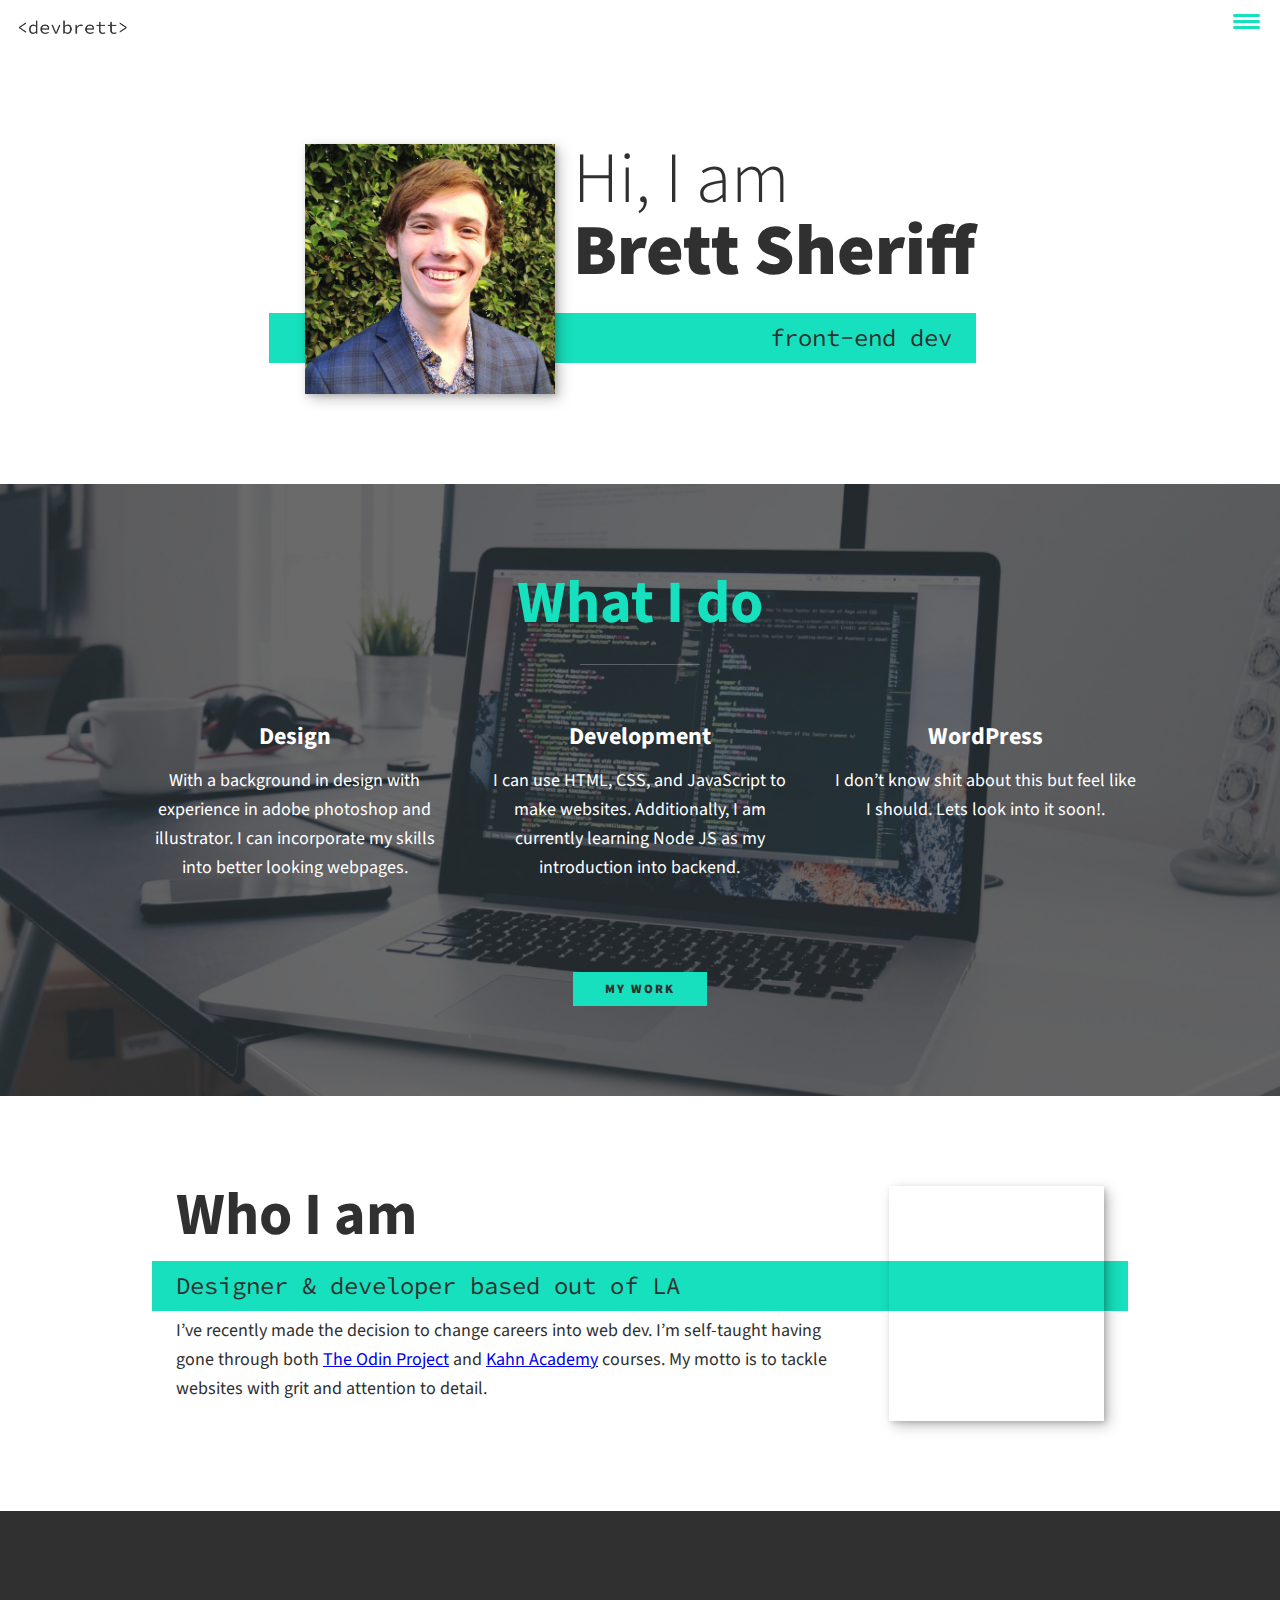
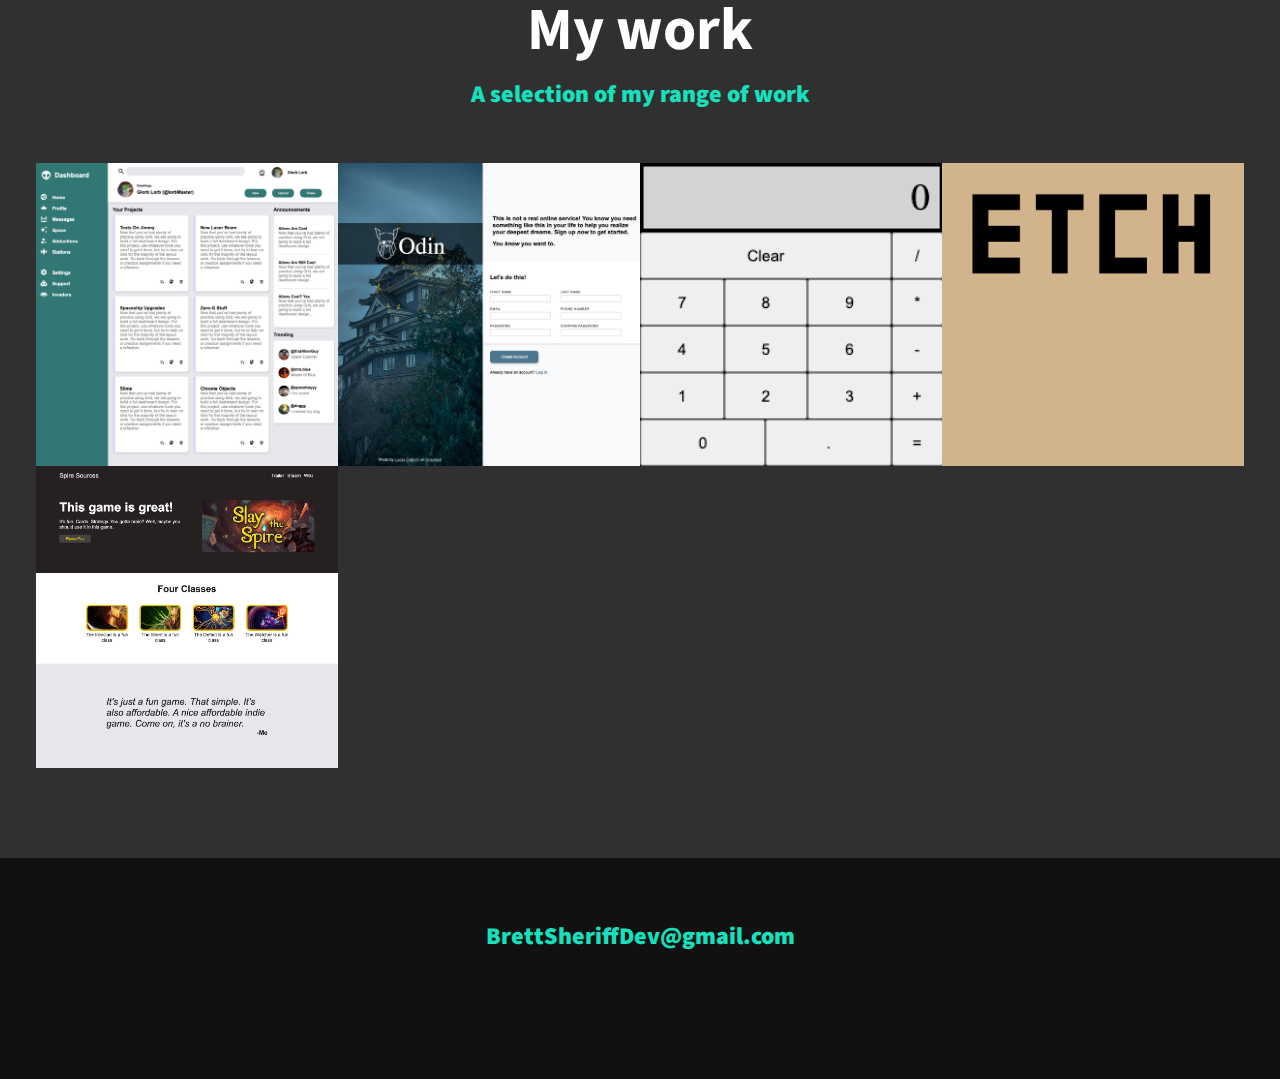
==== index.html @ 9af57838 "Add and link resume" ====
<!DOCTYPE html>
<html lang="en">
<head>
    <meta charset="UTF-8">
    <meta http-equiv="X-UA-Compatible" content="IE=edge">
    <meta name="viewport" content="width=device-width, initial-scale=1.0">
    <title>Brett Sheriff - Web Developer</title>
    <link rel="stylesheet" 
    href="https://cdnjs.cloudflare.com/ajax/libs/normalize/7.0.0/normalize.min.css">
    <link rel="stylesheet" href="css/style.css">
    <script src="https://kit.fontawesome.com/a204ddfa60.js" crossorigin="anonymous"></script>

    <!-- Update these with your own fonts -->
    <link href="https://fonts.googleapis.com/css?family=Source+Code+Pro:400,900|Source+Sans+Pro:300,900&display=swap" rel="stylesheet">



</head>
<body>
    <header>
        <div class="logo">
            <a href = "index.html" class="logo__link"><img src="img/brett-logo.png" alt=""></a>
        </div>
        <button class="nav-toggle" aria-label="toggle navigation">
            <span class="hamburger"></span>
        </button>
        <nav class="nav">
            <ul class="nav__list">
                <li class="nav__item"><a href="#home" class="nav__link">Home</a></li>
                <li class="nav__item"><a href="#services" class="nav__link">My Services</a></li>
                <li class="nav__item"><a href="#about" class="nav__link">About me</a></li>
                <li class="nav__item"><a href="#work" class="nav__link">My Work</a></li>
            </ul>
        </nav>
    </header>

    <!-- Introduction -->
    <section class="intro" id="home">
        <h1 class="section__title section__title--intro">
            Hi, I am <strong>Brett Sheriff</strong>
        </h1>
        <p class="section__subtitle section__subtitle--intro">front-end dev</p> 
        <img src="img/dev-brett-03.jpg" alt="" class="intro__img">
    </section>

    <!-- My Services -->
    <section class="my-services" id="services">
        <h2 class="section__title section__title--services">What I do</h2>
        <div class="services">
            <div class="service">
                <h3>Design</h3>
                <p>With a background in design with experience in adobe photoshop and illustrator. I can incorporate my skills into better looking webpages.</p>
            </div> <!-- / service -->

            <div class="service">
                <h3>Development</h3>
                <p>I can use HTML, CSS, and JavaScript to make websites. Additionally, I am currently learning Node JS as my introduction into backend.</p>
            </div> <!-- / service -->

            <div class="service">
                <h3>WordPress</h3>
                <p>I don’t know shit about this but feel like I should. Lets look into it soon!.</p>
            </div> <!-- / service -->
        </div> <!-- / services -->

        <a href="#work" class="btn">My Work</a>
    </section>


    <!-- About me -->
    <section class="about-me" id="about">
        <h2 class="section__title section__title--about">Who I am</h2>
        <p class="section__subtitle section__subtitle--about">Designer & developer based out of LA</p>

        <div class="about-me__body">
            <p>I’ve recently made the decision to change careers into web dev. I’m self-taught having gone through both <a href="https://www.theodinproject.com/">The Odin Project</a> and <a href="https://www.khanacademy.org/computing/computer-programming">Kahn Academy</a> courses. My motto is to tackle websites with grit and attention to detail.  </p>
        </div>

        <img src="img/palm-trees.jpg" alt="" class="about-me__img">
    </section>

    <!-- My Work -->
    <section class="my-work" id="work">
        <h2 class="section__title section__title--work">My work</h2>
        <p class="section__subtitle section__subtitle--work">A selection of my range of work</p>

        <div class="portfolio">
            <!-- Portfolio Item 01 -->
            <a href="portfolio-admin-dashboard.html" class="portfolio__item">
                <img src="img/portfolio-admin-dashboard.png" alt="" class="portfolio__img">
            </a>

            <!-- Portfolio Item 02 -->
            <a href="portfolio-sign-up-form.html" class="portfolio__item">
                <img src="img/portfolio-sign-up-form.png" alt="" class="portfolio__img">
            </a>
            
            <!-- Portfolio Item 03 -->
            <a href="portfolio-calculator.html" class="portfolio__item">
                <img src="img/portfolio-calculator.png" alt="" class="portfolio__img">
            </a>

            <!-- Portfolio Item 04 -->
            <a href="portfolio-etch-a-sketch.html" class="portfolio__item">
                <img src="img/portfolio-etch-a-sketch-zoom.png" alt="" class="portfolio__img">
            </a>

            <!-- Portfolio Item 05 -->
            <a href="portfolio-landing-page.html" class="portfolio__item">
                <img src="img/portfolio-landing-page.png" alt="" class="portfolio__img">
            </a>
        </div>
    </section>


    <!-- Footer -->
    <footer class="footer">
        <a href="mailto:BrettSheriffDev@gmail.com" class="footer__link">BrettSheriffDev@gmail.com</a>
        <ul class="social-list">
            <li class="social-list__item">
                <a class="social-list__link" href="https://github.com/Sheriffnumber222">
                    <i class="fa-brands fa-github fa-lg"></i>
                </a>
            </li>
            <li class="social-list__item">
                <a class="social-list__link" href="https://www.linkedin.com/in/brett-sheriff-148b32114">
                    <i class="fa-brands fa-linkedin fa-lg"></i>
                </a>
            </li>
            <li class="social-list__item">
                <a class="social-list__link" href="https://drive.google.com/file/d/1XIh-nMYDtn7t-5wUYP2WFD90_x7XEndJ/view?usp=sharing">
                    <i class="fa-solid fa-file fa-lg"></i>
                </a>
            </li>
        </ul>
    </footer>


  <script src="java/script.js"></script>
</body>
</html>
---- css/style.css ----
*,
*::before,
*::after {
    box-sizing: border-box;
}

:root {
    --ff-primary: 'Source Sans Pro', sans-serif;
    --ff-secondary: 'Source Code Pro', monospace;

    --fw-reg: 300;
    --fw-bold: 900;

    --clr-light: #fff;
    --clr-dark: #303030;
    --clr-accent: #16e0bd;

    --fs-h1: 3rem;
    --fs-h2: 2.25rem;
    --fs-h3: 1.25rem;
    --fs-body: 1rem;

    --bs: 0.25em 0.25em 0.75em rgba(0,0,0,.25),
          0.125em 0.125em 0.25em rgba(0,0,0,.15);
}

@media (min-width: 800px) {
    :root {
        --fs-h1: 4.5rem;
        --fs-h2: 3.75rem;
        --fs-h3: 1.5rem;
        --fs-body: 1.125rem;
    }
}

/* General styles */

html {
    scroll-behavior: smooth;
}

body {
    background: var(--clr-light);
    color: var(--clr-dark);
    margin: 0;
    font-family: var(--ff-primary);
    font-size: var(--fs-body);
    line-height: 1.6;
}

section {
    padding: 5em 2em;
}

img {
    display: block;
    max-width: 100%;
}

strong { font-weight: var(--fw-bold )}

:focus-visible {
    outline: 3px solid var(--clr-accent);
    outline-offset: 3px;
}

/* Buttons */

.btn {
    display: inline-block;
    padding: .5em 2.5em;
    background: var(--clr-accent);
    color: var(--clr-dark);
    text-decoration: none;
    cursor: pointer;
    font-size: .8rem;
    text-transform: uppercase;
    letter-spacing: 2px;
    font-weight: var(--fw-bold);
    transition: transform 200ms ease-in-out;
}

.btn:hover {
    transform: scale(1.1);
}

/* Typography */
h1,
h2,
h3 {
    line-height: 1;
    margin: 0;
}

h1 { font-size: var(--fs-h1)}
h2 { font-size: var(--fs-h2)}
h3 { font-size: var(--fs-h3)}

.section__title {
    margin-bottom: .25em;
}

.section__title--intro {
    font-weight: var(--fw-reg);
}

.section__title--intro strong {
    display: block;
}

.section__subtitle {
    margin: 0;
    font-size: var(--fs-h3);
}

.section__subtitle--intro,
.section__subtitle--about {
    background: var(--clr-accent);
    padding: .25em 1em;
    font-family: var(--ff-secondary);
    margin-bottom: 1em;
}

.section__subtitle--work {
    color: var(--clr-accent);
    font-weight: var(--fw-bold);
    margin-bottom: 2em;
}

/* header */

header {
    display: flex;
    justify-content: space-between;
    padding: 1em;
}

.logo {
    max-width: 110px;
}

.nav {
    position: fixed;
    background: var(--clr-dark);
    color: var(--clr-light);
    top: 0;
    bottom: 0;
    left: 0;
    right: 0;
    z-index: 100;

    transform: translateX(100%);
    transition: transform 250ms cubic-bezier(.5, 0, .5, 1);
}

.nav__list {
    list-style: none;
    display: flex;
    height: 100%;
    flex-direction: column;
    justify-content: space-evenly;
    align-items: center;
    margin: 0;
    padding: 0;
}

.nav__link {
    color: inherit;
    font-weight: var(--fw-bold);
    font-size: var(--fs-h2);
    text-decoration: none;
}

.nav__link:hover {
    color: var(--clr-accent);
}

.nav-toggle {
    padding: .5em;
    background: transparent;
    border: 0;
    cursor: pointer;
    position: absolute;
    right: 1em;
    top: 1em;
    z-index: 1000;
}

.nav-open .nav{
    transform: translateX(0);
}

.nav-open .nav-toggle {
    position: fixed;
}

.nav-open .hamburger {
    transform: rotate(.625turn);
}

.nav-open .hamburger::before {
    transform: rotate(90deg) translateX(-6px);
}

.nav-open .hamburger::after {
    opacity: 0;
}

.hamburger {
    display: block;
    position: relative;
}

.hamburger,
.hamburger::before,
.hamburger::after {
    background: var(--clr-accent);
    width: 2em;
    height: 3px;
    border-radius: 1em;
    transition: transform 250ms ease-in-out;
}


.hamburger::before,
.hamburger::after {
    content: "";
    position: absolute;
    left: 0;
    right: 0;
}

.hamburger::before { top: 6px;}
.hamburger::after { bottom: 6px;}

/* Intro section */

.intro {
    position: relative;
}

.intro__img {
    box-shadow: var(--bs);

}

.section__subtitle--intro {
    display: inline-block;
}

@media (min-width: 600px) {
    .intro {
        display: grid;
        width: min-content;
        margin: 0 auto;
        grid-column-gap: 1em;
        grid-template-areas:
            "img title"
            "img subtitle";
        grid-template-columns: min-content max-content;
    }

    .intro__img {
        grid-area: img;
        min-width: 250px;
        position: relative;
        z-index: 2;
    }

    .section__subtitle--intro {
        align-self: start;
        grid-column: -1 / 1;
        grid-row: 2;
        text-align: right;
        position: relative;
        left: -1.5em;
        width: calc(100% + 1.5em);
    }

    /*Ensure the format works for each portfolio item. I COULD also automate this as well.*/
    .section__title--sign-up{ 
        margin-right: calc(var(--fs-body) * 11.5);
    }

    .section__title--admin{
        margin-right: var(--fs-body);
    }

    .section__title--calculator {
        margin-right: calc(var(--fs-body) * 3);
    }

    .section__title--etch {
        margin-right: calc(var(--fs-body) * 9.5)
    }

    .section__title--landing {
        margin-right: calc(var(--fs-body) * 5.5)
    }
}

/* My services section */

.my-services {
    background-color: var(--clr-dark);
    background-image: url(../img/services-bg.jpg);
    background-size: cover;
    /* background-blend-mode: multiply; */
    color: var(--clr-light); 
    text-align: center;
}

.section__title--services {
    color: var(--clr-accent);
    position: relative;
}

.section__title--services::after {
    content: "";
    display: block;
    width: 2em;
    height: 1px;
    margin: 0.5em auto 1em;
    background: var(--clr-light);
    opacity: 0.25;
}

.services {
    margin-bottom: 4em;
}

.service {
    max-width: 500px;
    margin: 0 auto;
    flex: 1;
}

@media (min-width: 800px) {
    .services {
        display: flex;
        max-width: 1000px;
        margin-left: auto;
        margin-right: auto;
        gap: 2em;
    }
}


.about-me {
    max-width: 1000px;
    margin: 0 auto;
}

.about-me__img {
    box-shadow: var(--bs);
}

@media (min-width: 600px) {
    .about-me {
        display: grid;
        grid-template-columns: 1fr 215px;
        grid-template-areas:    
            "title img"
            "subtitle img"
            "text img";
        grid-column-gap: 2em;
    }

    .section__title--about {
        grid-area: title;
    }

    .section__subtitle--about {
        grid-column: 1 / -1;
        grid-row: 2;
        position: relative;
        left: -1em;
        width: calc(100% + 2em);
        padding-left: 1em;
        padding-right: calc(200px + 4em);
        align-self: start;
    }

    .about-me__img {
        grid-area: img;
        position: relative;
        z-index: 2;
    }

    .about-me__body {
        margin-top: -2em;
    }

}

/* My Work */

.my-work {
    background-color: var(--clr-dark);
    color: var(--clr-light);
    text-align: center;
}

.portfolio {
    display: grid;
    grid-template-columns: repeat(auto-fit, minmax(300px, 1fr));
    max-width: 1500px;
    margin: 0 auto;
}

.portfolio__item {
    background: var(--clr-accent);
    overflow: hidden;
}

.portfolio__img {
    width: 100%;
    height: 100%;
    object-fit: cover;
    transition: 
    transform 750ms cubic-bezier(.5, 0, .5, 1),
    opacity 250ms linear;
}

.portfolio__item:focus {
    position: relative;
    z-index: 2;
}

.portfolio__img:hover,
.portfolio__item:focus > img    {
    transform: scale(1.2);
    opacity: .5;
}

/* Footer */

.footer {
    background: #111;
    color: var(--clr-accent);
    text-align: center;
    padding: 2.5em 0;
    font-size: var(--fs-h3);
}

.footer a { 
    color: inherit;
    text-decoration: none;
}

.footer__link {
    font-weight: var(--fw-bold);
}

.footer__link:hover,
.social-list__link:hover {
    opacity: .7;
}

.footer__link:hover {
    text-decoration: underline;
}

.social-list {
    list-style: none;
    display: flex;
    justify-content: center;
    margin: 1em 0 0;
    padding: 0;
    gap: .5em;
}

.social-list__link {
    padding: .5em;
}


/* Individual portfolio item styles */

.intro--portfolio {
    padding: 3.5em 2em;
}

.portfolio-item-individual {
    padding: 0 2em 2em;
    max-width: 1000px;
    margin: 0 auto;
    margin-bottom: 2em;
}

.portfolio-item-individual p {
    max-width: 600px;
    margin-left: auto;
    margin-right: auto;
    margin-bottom: 0;
} 


.portfolio-item-preview {
    display: flex;
    max-width: 600px;
    margin-left: auto;
    margin-right: auto;
    justify-content: space-evenly;
    margin-bottom: 5em;
}

.portfolio-page-portfolio {
    max-width: 1200px;
}

/* Make the code icon bold */
.fa-code {
    -webkit-text-stroke: .5px black;
}
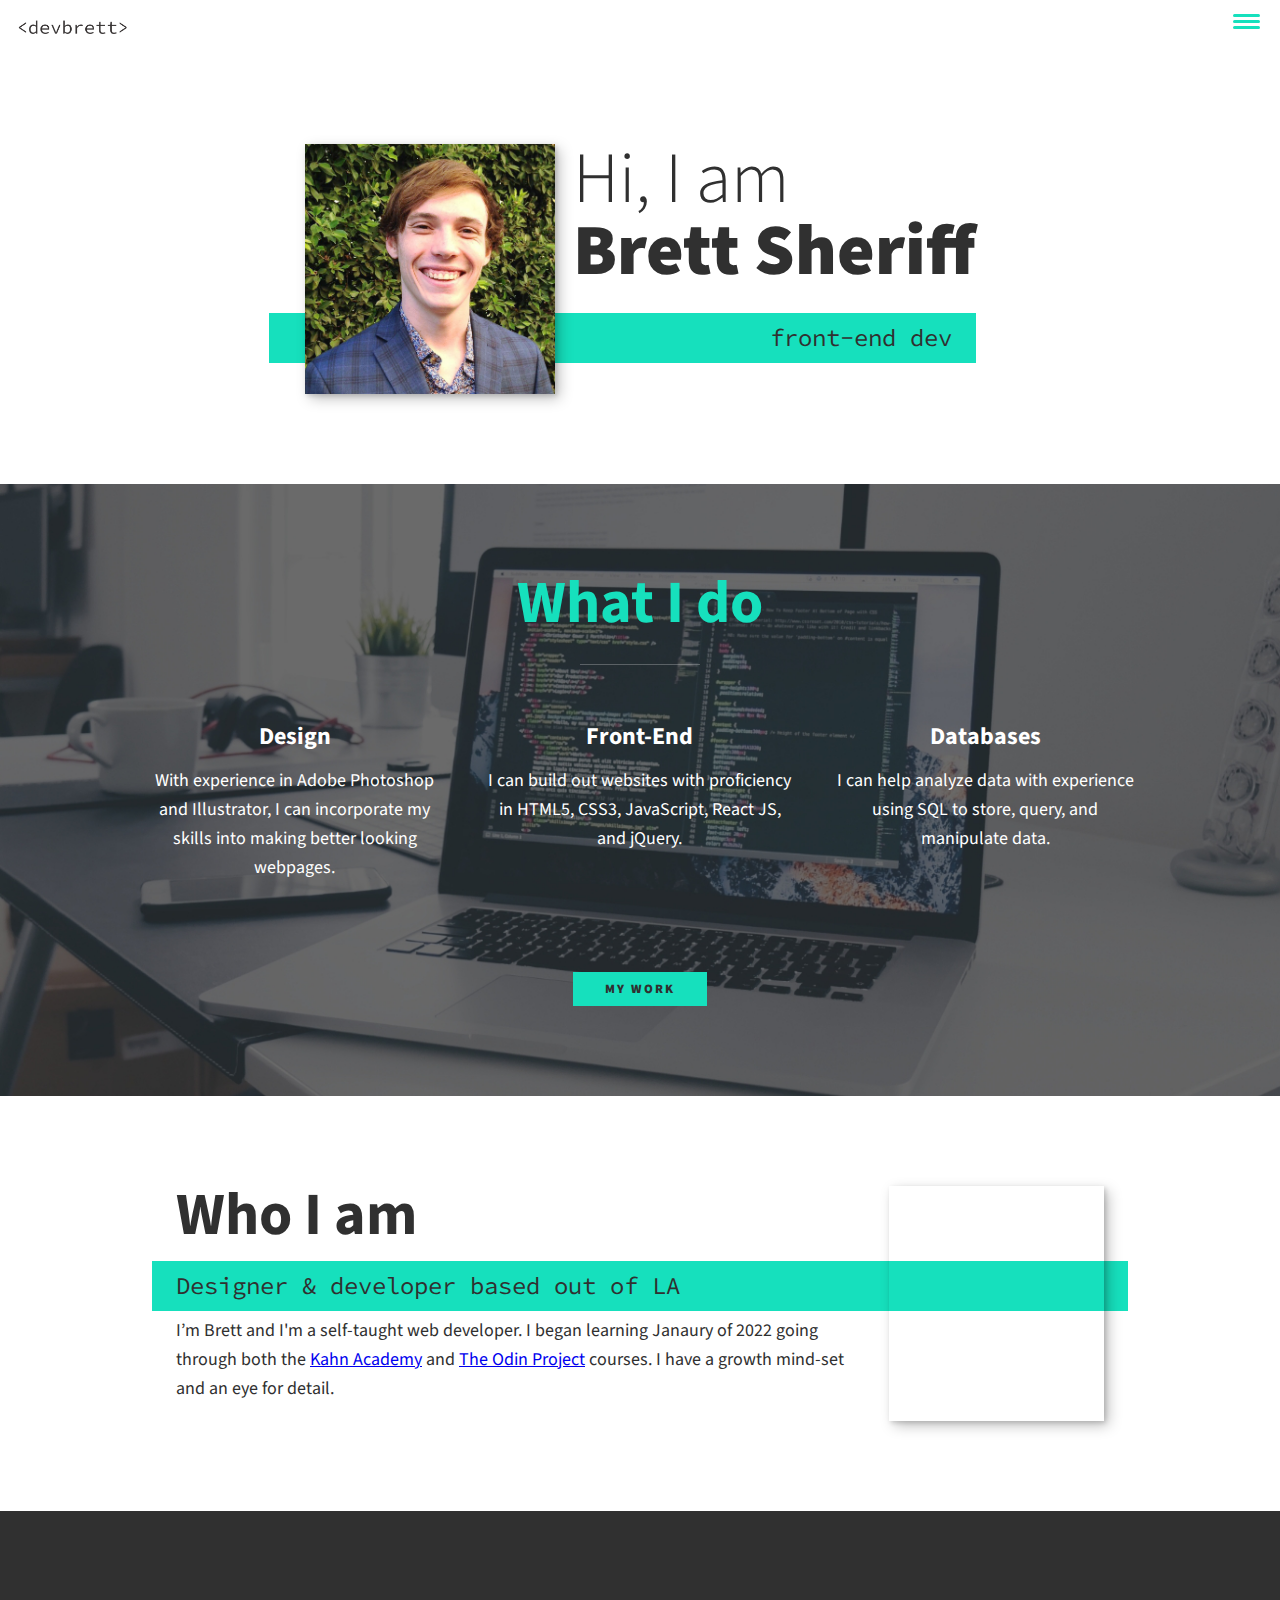
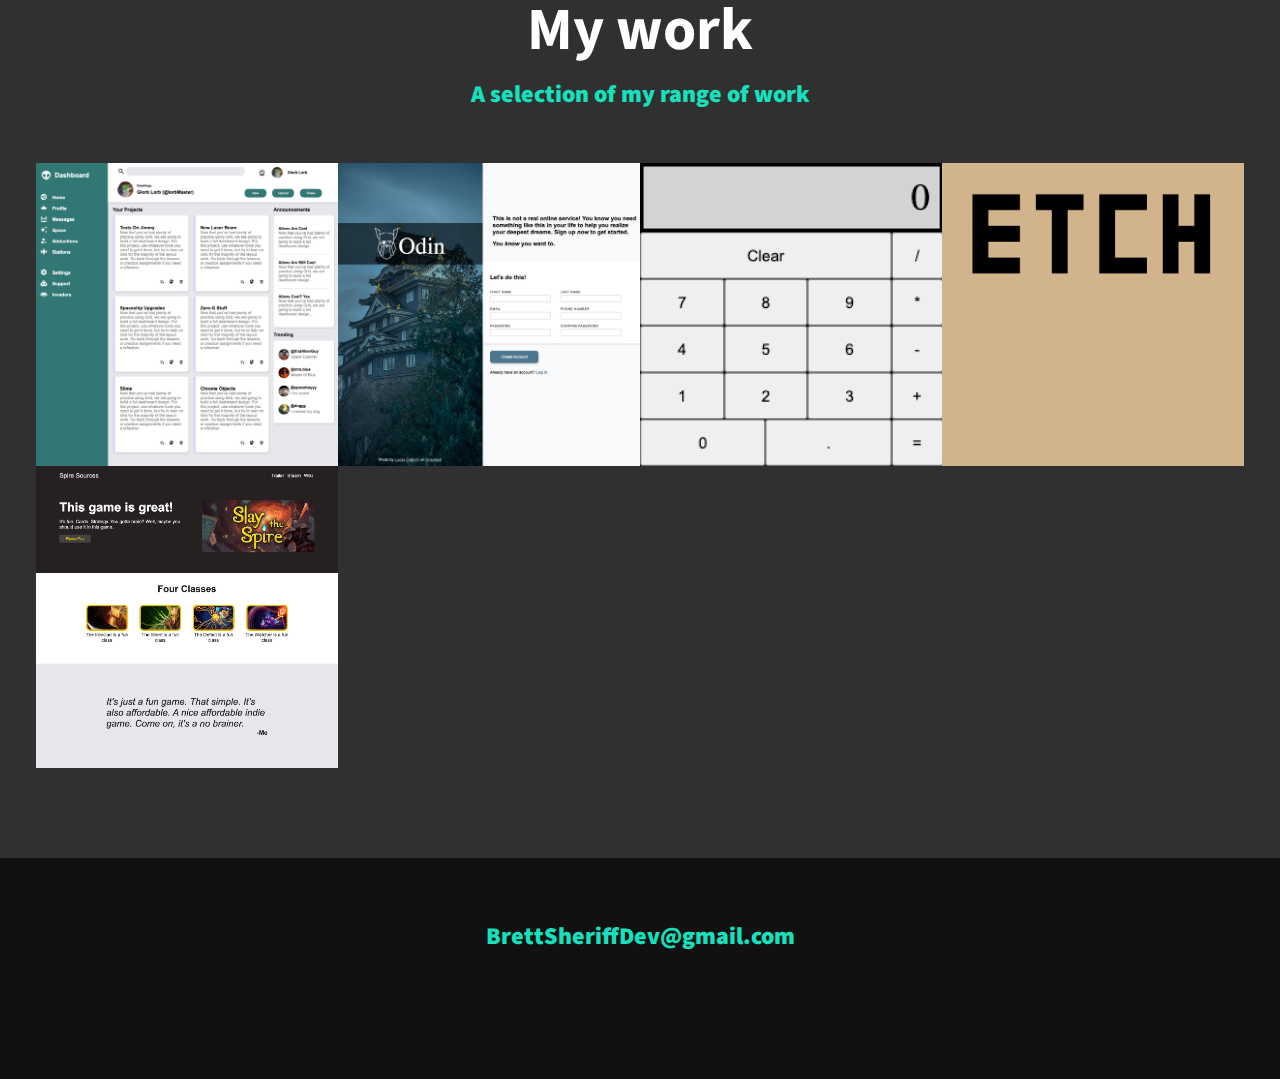
==== commit ba11d7ab: "Update old text" ====
--- a/index.html
+++ b/index.html
@@ -49,17 +49,17 @@
         <div class="services">
             <div class="service">
                 <h3>Design</h3>
-                <p>With a background in design with experience in adobe photoshop and illustrator. I can incorporate my skills into better looking webpages.</p>
+                <p>With experience in Adobe Photoshop and Illustrator, I can incorporate my skills into making better looking webpages.</p>
             </div> <!-- / service -->
 
             <div class="service">
-                <h3>Development</h3>
-                <p>I can use HTML, CSS, and JavaScript to make websites. Additionally, I am currently learning Node JS as my introduction into backend.</p>
+                <h3>Front-End</h3>
+                <p>I can build out websites with proficiency in HTML5, CSS3, JavaScript, React JS, and jQuery.</p>
             </div> <!-- / service -->
 
             <div class="service">
-                <h3>WordPress</h3>
-                <p>I don’t know shit about this but feel like I should. Lets look into it soon!.</p>
+            <h3>Databases</h3>
+                <p>I can help analyze data with experience using SQL to store, query, and manipulate data.</p>
             </div> <!-- / service -->
         </div> <!-- / services -->
 
@@ -73,7 +73,7 @@
         <p class="section__subtitle section__subtitle--about">Designer & developer based out of LA</p>
 
         <div class="about-me__body">
-            <p>I’ve recently made the decision to change careers into web dev. I’m self-taught having gone through both <a href="https://www.theodinproject.com/">The Odin Project</a> and <a href="https://www.khanacademy.org/computing/computer-programming">Kahn Academy</a> courses. My motto is to tackle websites with grit and attention to detail.  </p>
+            <p>I’m Brett and I'm a self-taught web developer. I began learning Janaury of 2022 going through both the <a href="https://www.khanacademy.org/computing/computer-programming">Kahn Academy</a> and <a href="https://www.theodinproject.com/">The Odin Project</a> courses. I have a growth mind-set and an eye for detail.</p>
         </div>
 
         <img src="img/palm-trees.jpg" alt="" class="about-me__img">
@@ -118,6 +118,11 @@
         <a href="mailto:BrettSheriffDev@gmail.com" class="footer__link">BrettSheriffDev@gmail.com</a>
         <ul class="social-list">
             <li class="social-list__item">
+                <a class="social-list__link" href="https://drive.google.com/file/d/1XIh-nMYDtn7t-5wUYP2WFD90_x7XEndJ/view?usp=sharing">
+                    <i class="fa-solid fa-file fa-lg"><i class="fa-solid fa-user fa-2xs"></i></i>
+                </a>
+            </li>
+            <li class="social-list__item">
                 <a class="social-list__link" href="https://github.com/Sheriffnumber222">
                     <i class="fa-brands fa-github fa-lg"></i>
                 </a>
@@ -127,11 +132,6 @@
                     <i class="fa-brands fa-linkedin fa-lg"></i>
                 </a>
             </li>
-            <li class="social-list__item">
-                <a class="social-list__link" href="https://drive.google.com/file/d/1XIh-nMYDtn7t-5wUYP2WFD90_x7XEndJ/view?usp=sharing">
-                    <i class="fa-solid fa-file fa-lg"></i>
-                </a>
-            </li>
         </ul>
     </footer>
 
--- a/css/style.css
+++ b/css/style.css
@@ -474,6 +474,17 @@
     padding: .5em;
 }
 
+.fa-file {
+    position: relative;
+}
+
+.fa-user { /*This was to create the resume icon without spending money. Might cause problems*/
+    position: absolute;
+    color: #111;
+    left: .15em;
+    top: .175em;
+}
+
 
 /* Individual portfolio item styles */
 
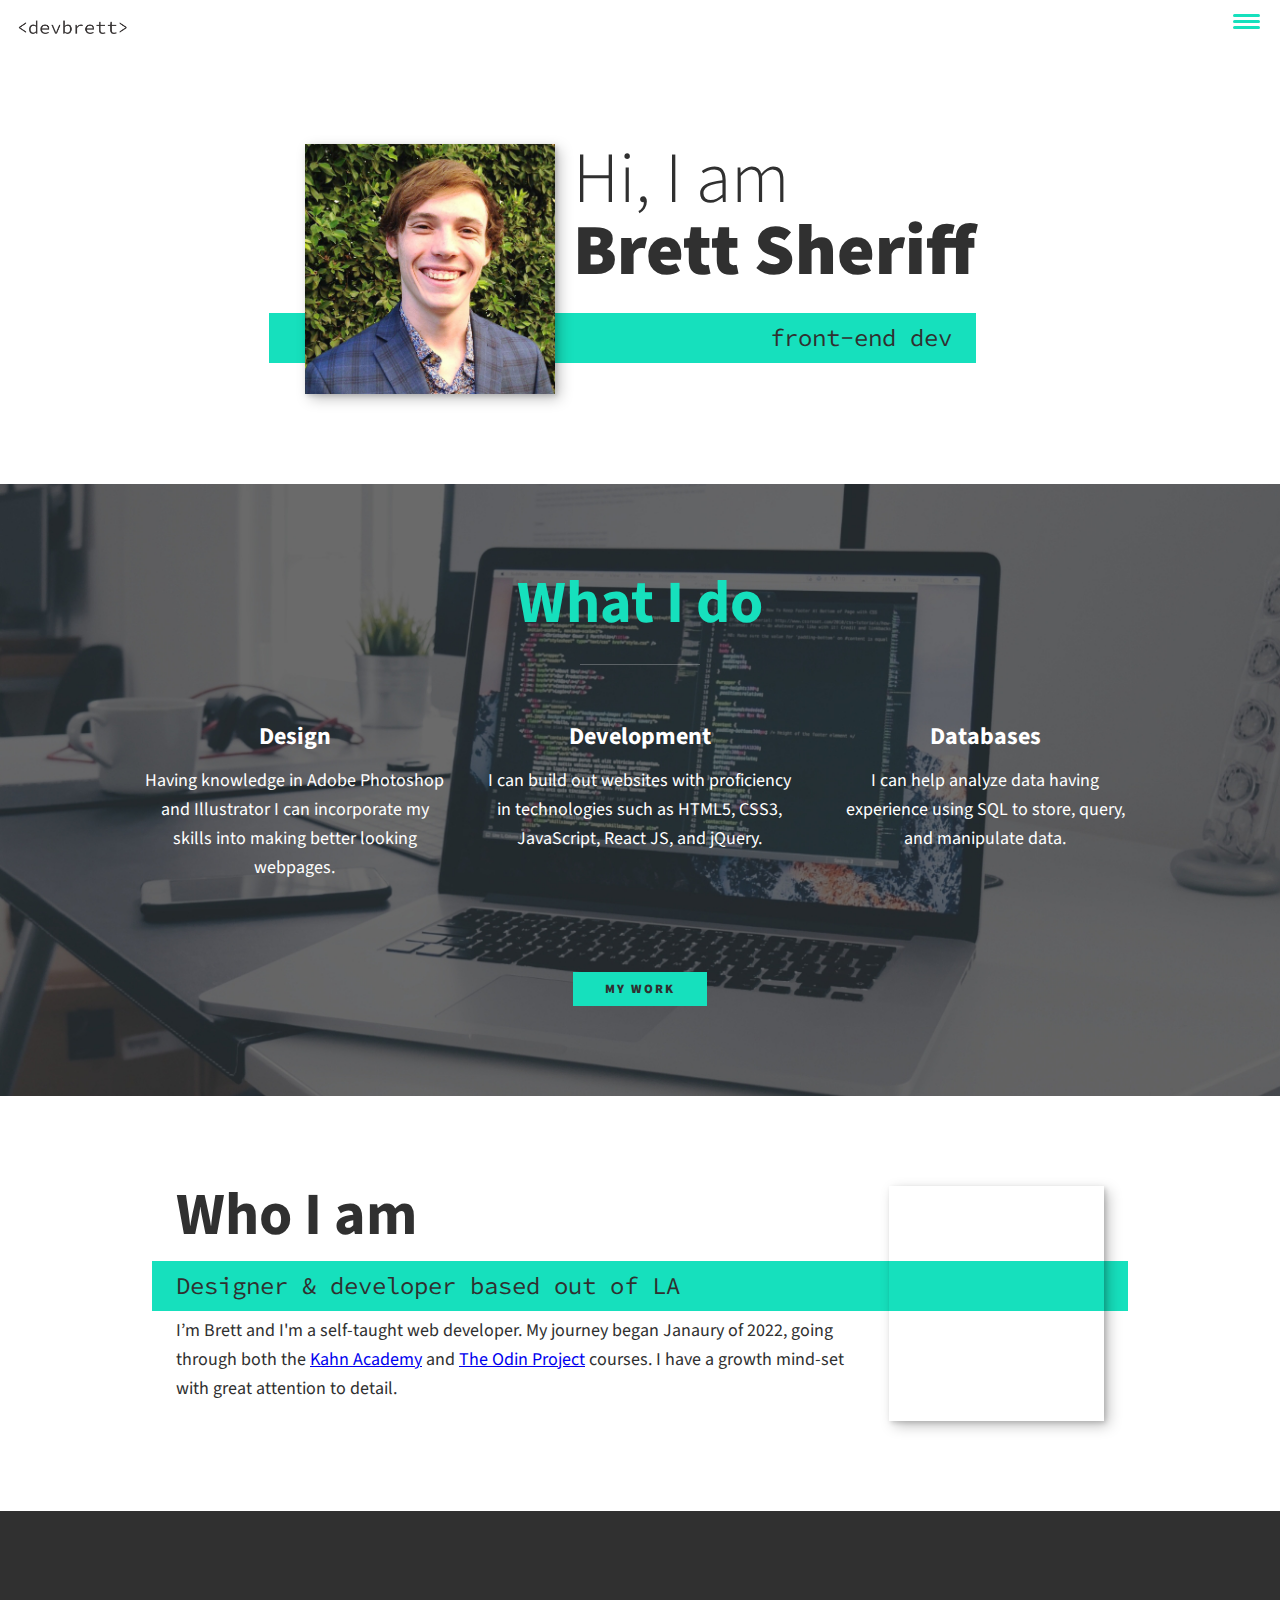
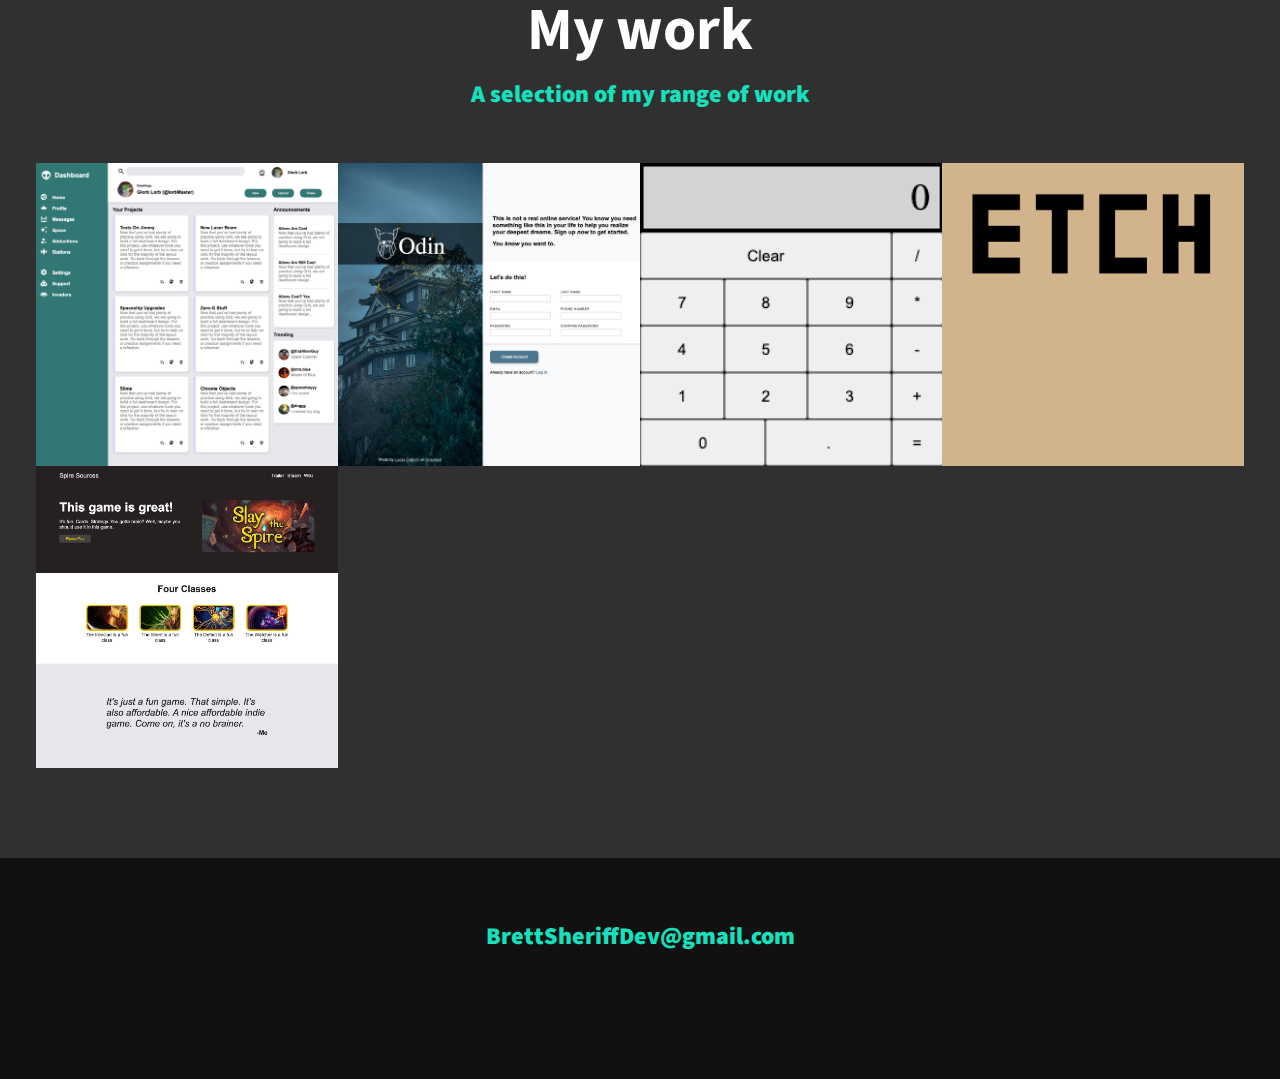
==== commit d1338ed8: "Update text on main page" ====
--- a/index.html
+++ b/index.html
@@ -49,17 +49,17 @@
         <div class="services">
             <div class="service">
                 <h3>Design</h3>
-                <p>With experience in Adobe Photoshop and Illustrator, I can incorporate my skills into making better looking webpages.</p>
+                <p>Having knowledge in Adobe Photoshop and Illustrator I can incorporate my skills into making better looking webpages.</p>
             </div> <!-- / service -->
 
             <div class="service">
-                <h3>Front-End</h3>
-                <p>I can build out websites with proficiency in HTML5, CSS3, JavaScript, React JS, and jQuery.</p>
+                <h3>Development</h3>
+                <p>I can build out websites with proficiency in technologies such as HTML5, CSS3, JavaScript, React JS, and jQuery.</p>
             </div> <!-- / service -->
 
             <div class="service">
             <h3>Databases</h3>
-                <p>I can help analyze data with experience using SQL to store, query, and manipulate data.</p>
+                <p>I can help analyze data having experience using SQL to store, query, and manipulate data.</p>
             </div> <!-- / service -->
         </div> <!-- / services -->
 
@@ -73,7 +73,7 @@
         <p class="section__subtitle section__subtitle--about">Designer & developer based out of LA</p>
 
         <div class="about-me__body">
-            <p>I’m Brett and I'm a self-taught web developer. I began learning Janaury of 2022 going through both the <a href="https://www.khanacademy.org/computing/computer-programming">Kahn Academy</a> and <a href="https://www.theodinproject.com/">The Odin Project</a> courses. I have a growth mind-set and an eye for detail.</p>
+            <p>I’m Brett and I'm a self-taught web developer. My journey began Janaury of 2022, going through both the <a href="https://www.khanacademy.org/computing/computer-programming">Kahn Academy</a> and <a href="https://www.theodinproject.com/">The Odin Project</a> courses. I have a growth mind-set with great attention to detail.</p>
         </div>
 
         <img src="img/palm-trees.jpg" alt="" class="about-me__img">
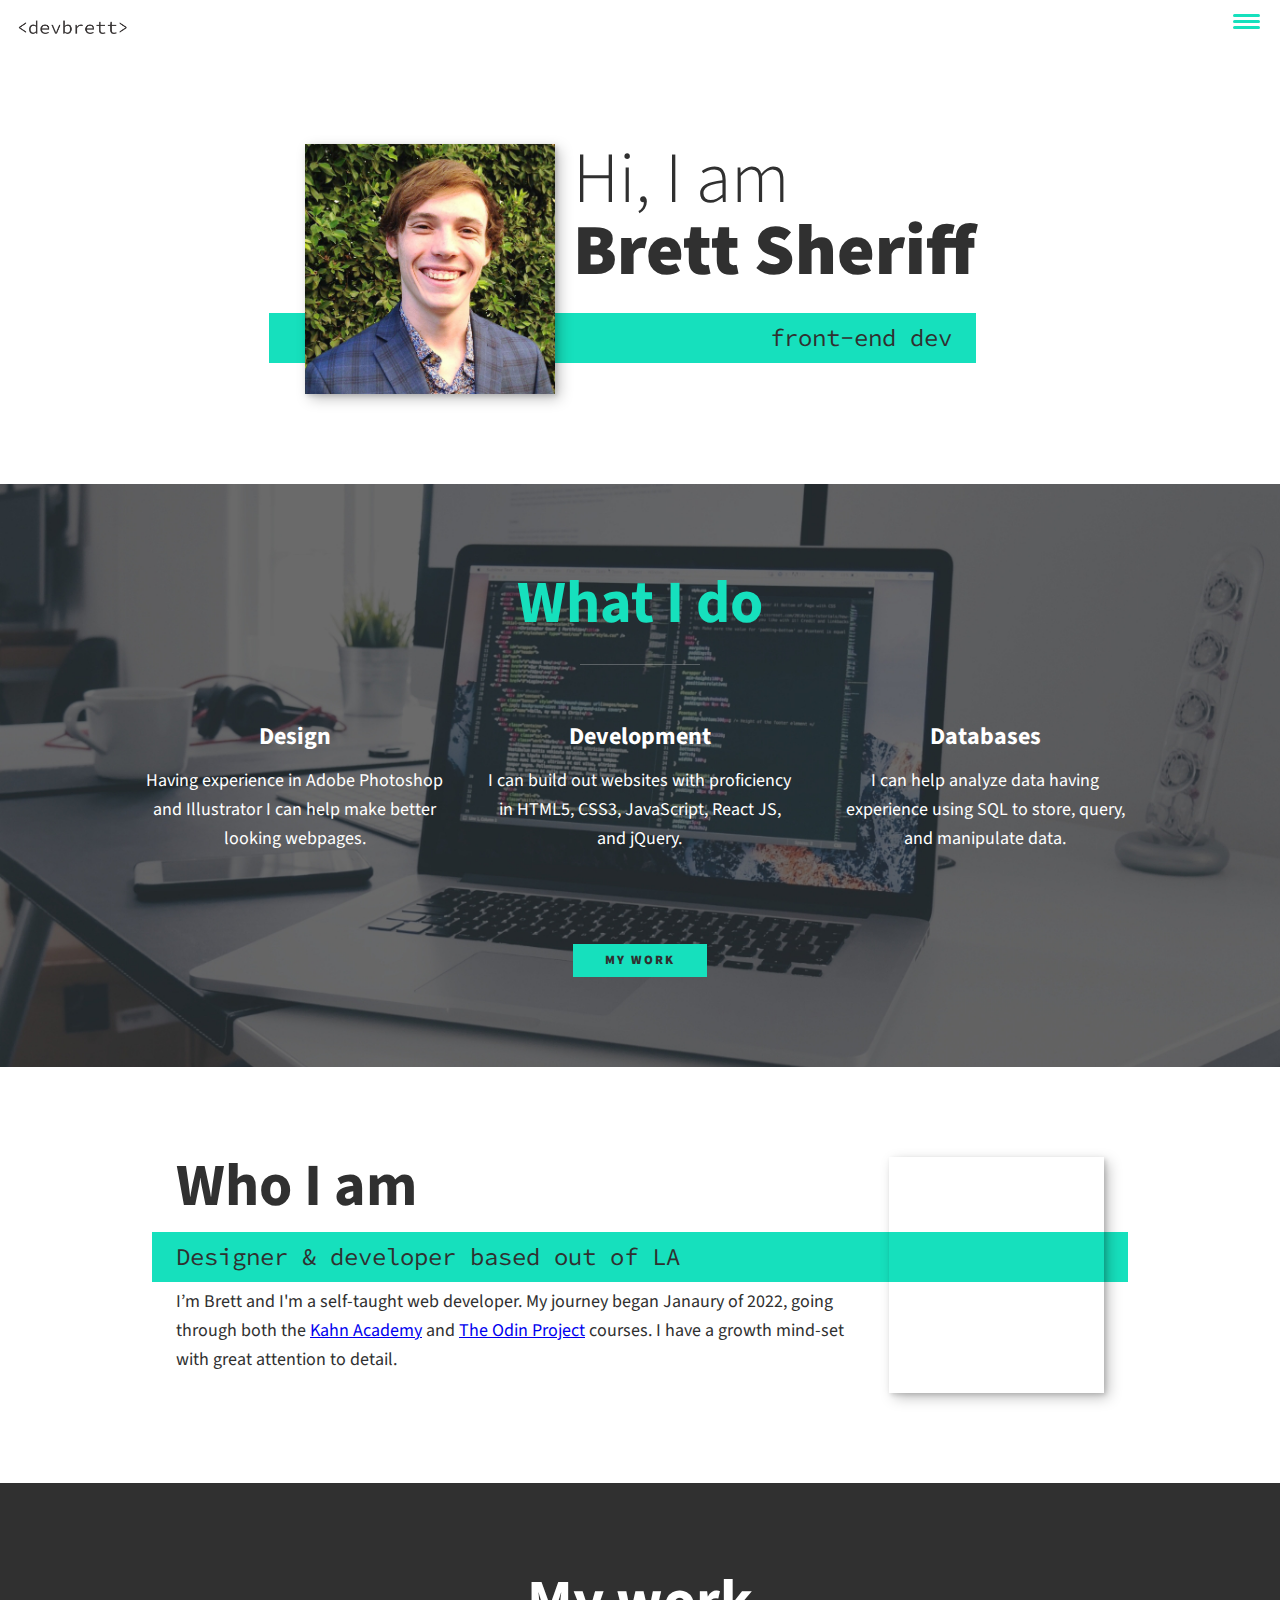
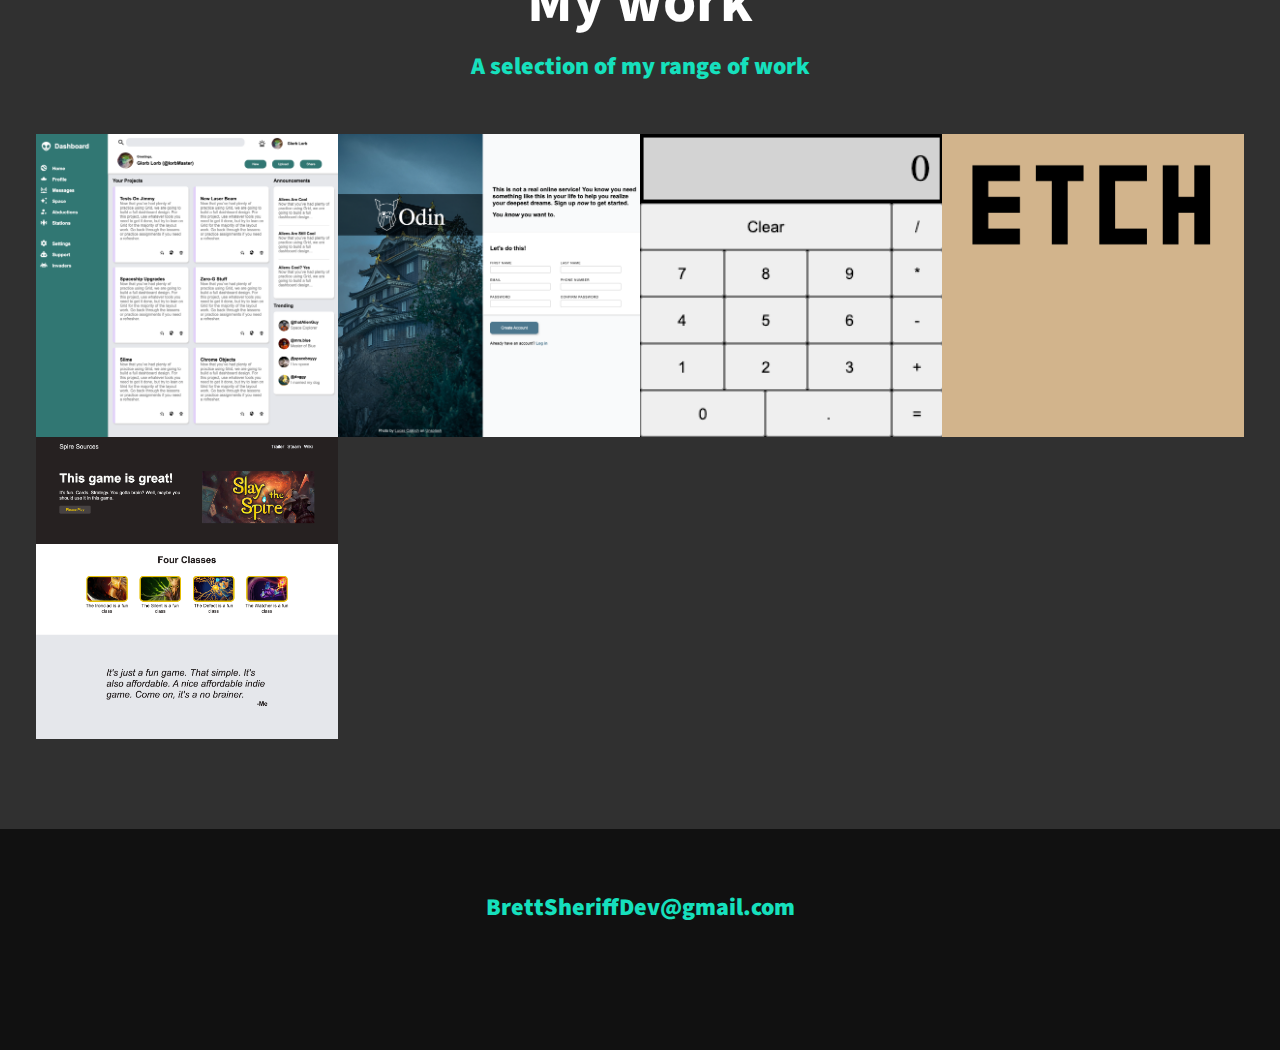
==== commit d68ee783: "Update text on main page, calculator, and sign-up form" ====
--- a/index.html
+++ b/index.html
@@ -49,12 +49,12 @@
         <div class="services">
             <div class="service">
                 <h3>Design</h3>
-                <p>Having knowledge in Adobe Photoshop and Illustrator I can incorporate my skills into making better looking webpages.</p>
+                <p>Having experience in Adobe Photoshop and Illustrator I can help make better looking webpages.</p>
             </div> <!-- / service -->
 
             <div class="service">
                 <h3>Development</h3>
-                <p>I can build out websites with proficiency in technologies such as HTML5, CSS3, JavaScript, React JS, and jQuery.</p>
+                <p>I can build out websites with proficiency in HTML5, CSS3, JavaScript, React JS, and jQuery.</p>
             </div> <!-- / service -->
 
             <div class="service">
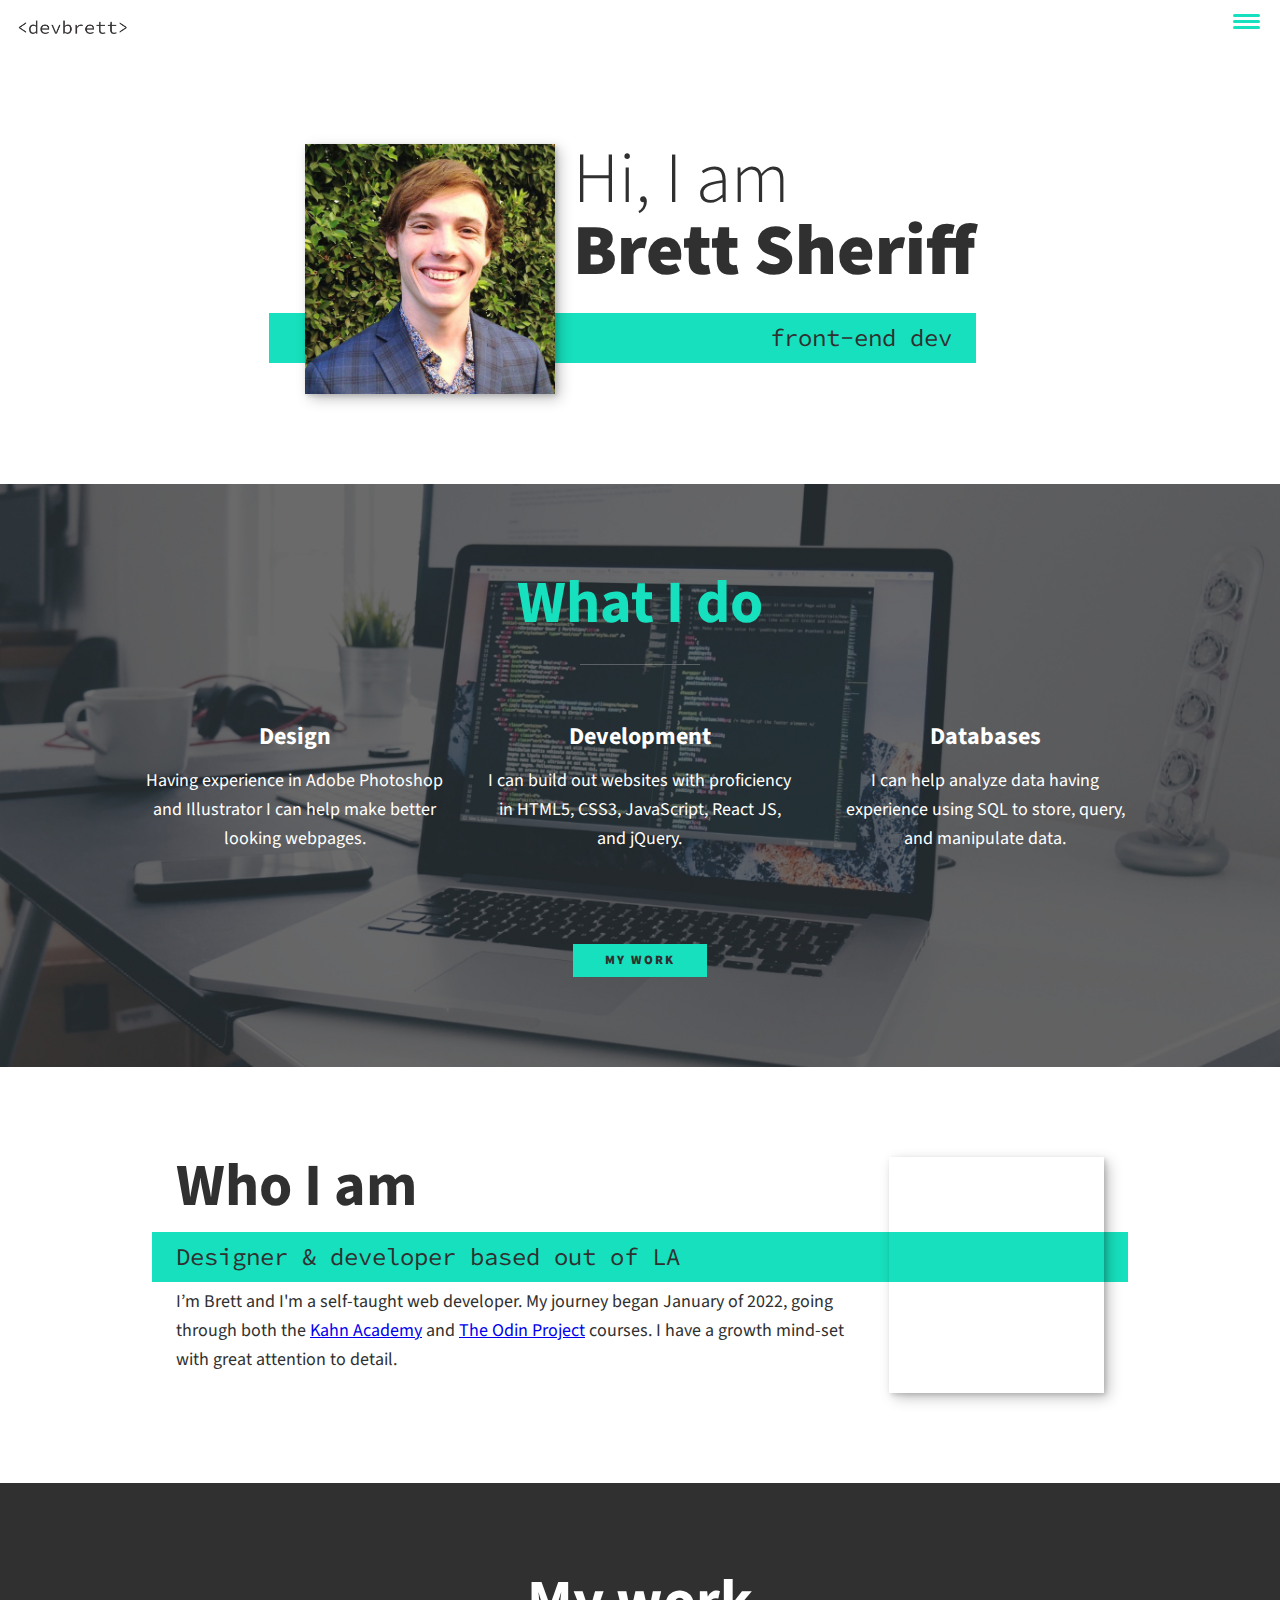
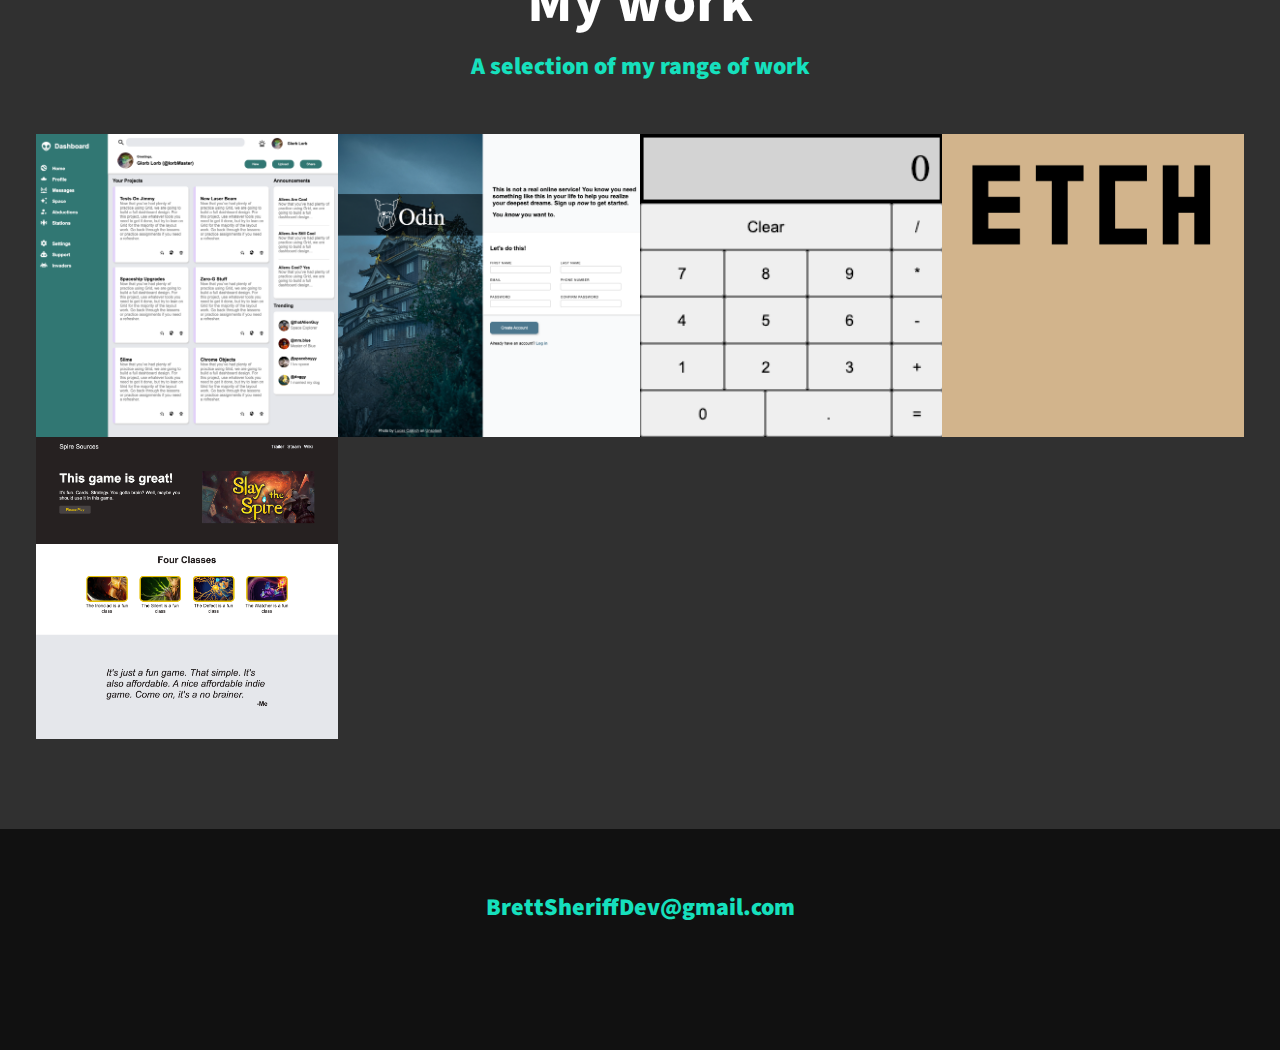
==== commit be286bcc: "Fix typo" ====
--- a/index.html
+++ b/index.html
@@ -73,7 +73,7 @@
         <p class="section__subtitle section__subtitle--about">Designer & developer based out of LA</p>
 
         <div class="about-me__body">
-            <p>I’m Brett and I'm a self-taught web developer. My journey began Janaury of 2022, going through both the <a href="https://www.khanacademy.org/computing/computer-programming">Kahn Academy</a> and <a href="https://www.theodinproject.com/">The Odin Project</a> courses. I have a growth mind-set with great attention to detail.</p>
+            <p>I’m Brett and I'm a self-taught web developer. My journey began January of 2022, going through both the <a href="https://www.khanacademy.org/computing/computer-programming">Kahn Academy</a> and <a href="https://www.theodinproject.com/">The Odin Project</a> courses. I have a growth mind-set with great attention to detail.</p>
         </div>
 
         <img src="img/palm-trees.jpg" alt="" class="about-me__img">
